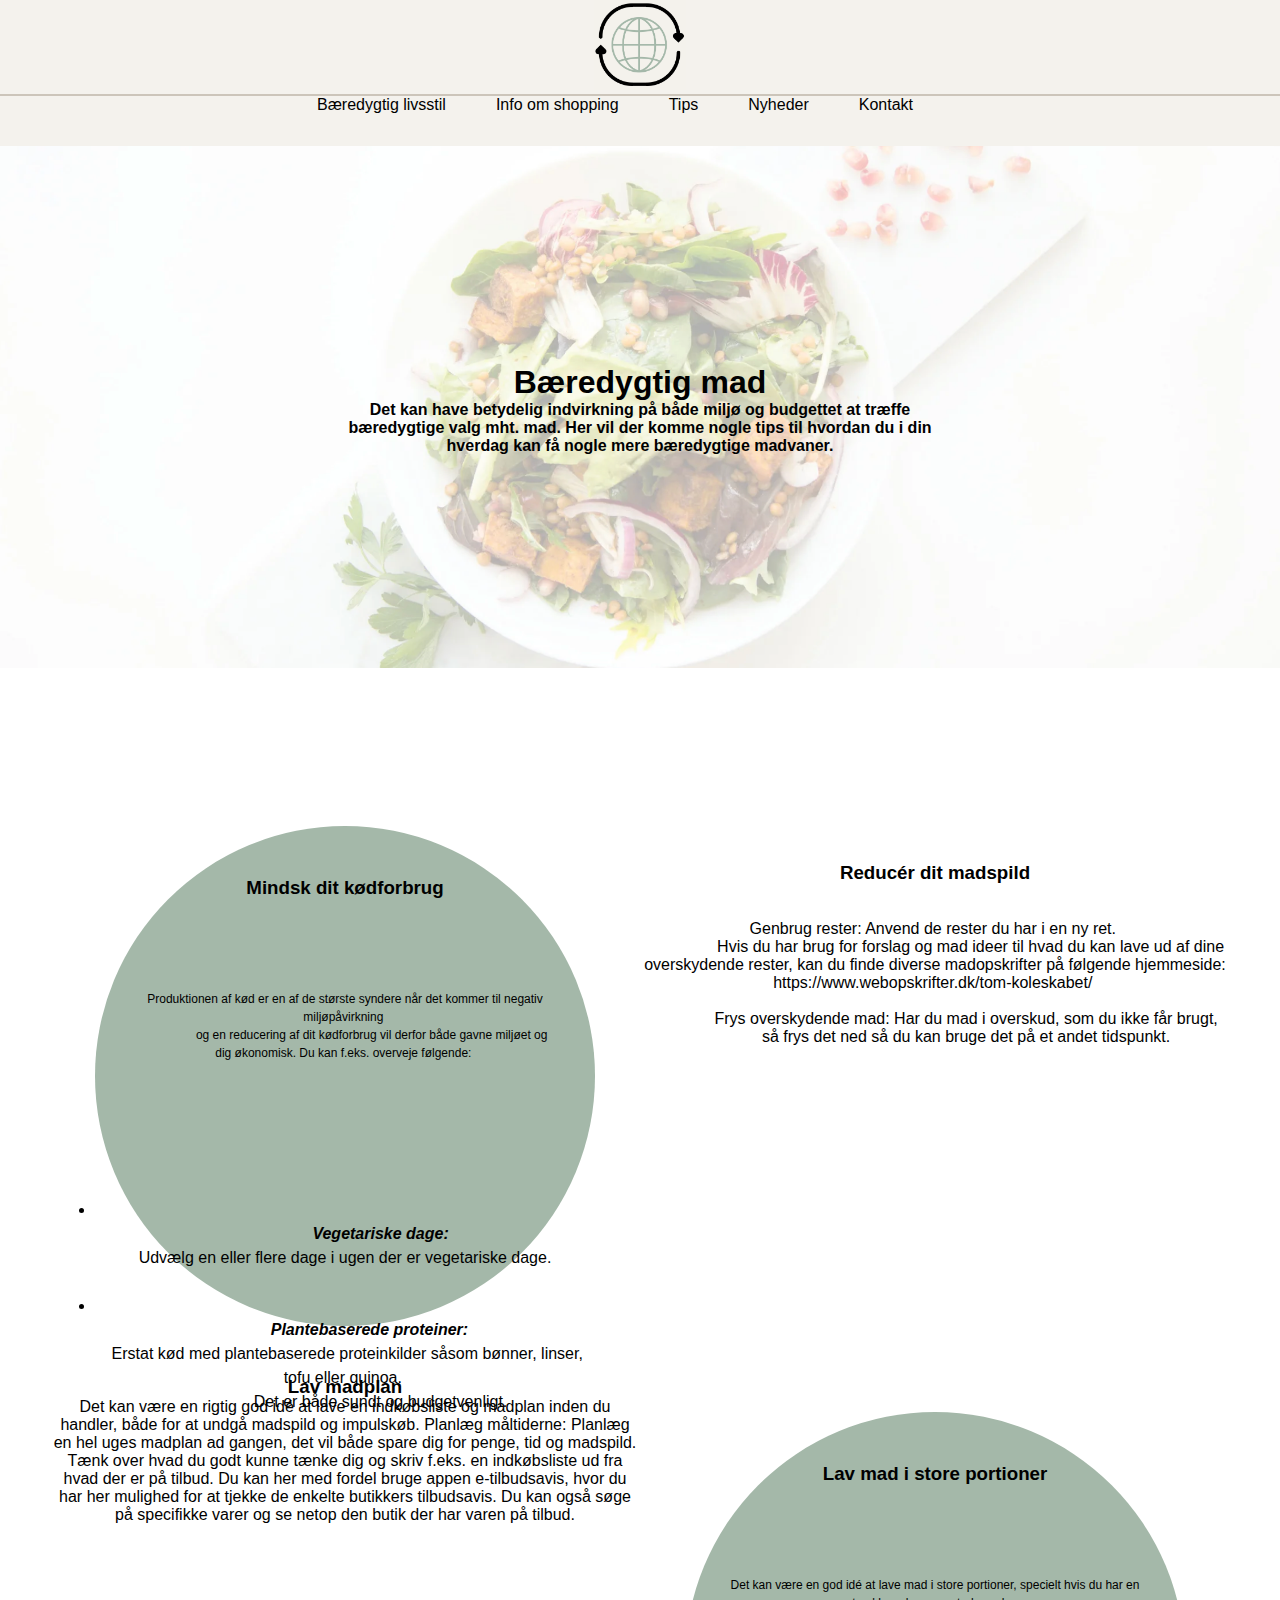
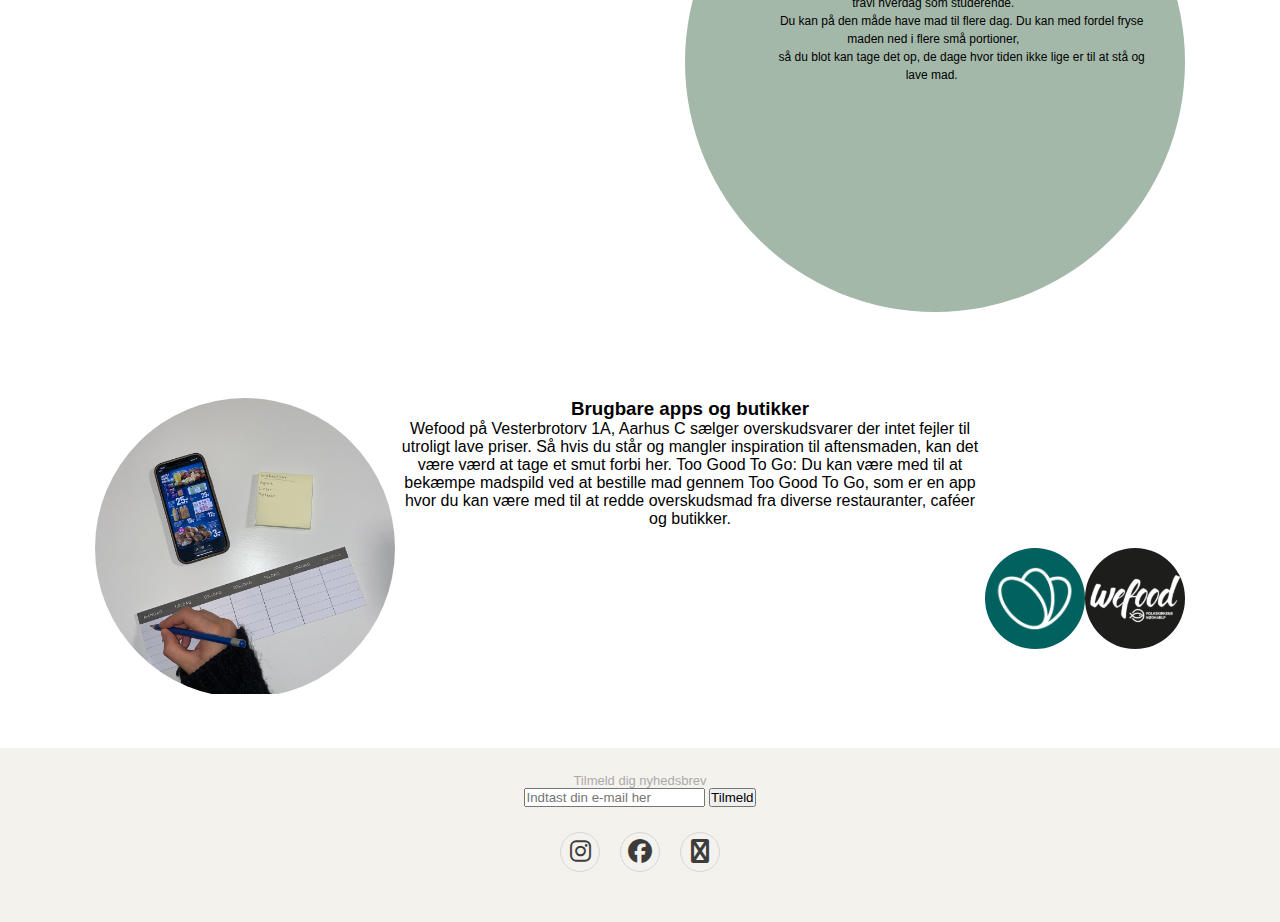
==== baeredygtig_mad.html @ e6efd1b5 "Update" ====
<!DOCTYPE html>
<html lang="da">
<head>
    <meta charset="UTF-8">
    <meta name="viewport" content="width=device-width, initial-scale=1.0">
    <title>Bæredygtig mad</title>
    <!--Linking to Font Awesome icons hosted by cdnjs-->
    <link rel="stylesheet" href="https://cdnjs.cloudflare.com/ajax/libs/font-awesome/6.4.2/css/all.min.css">
    <link rel="stylesheet" href="css/style.css">
    <link rel="shortcut icon" href="logo.png">
</head>
<body>

  
  <!-- Navigationsbar -->
  <div class="logo">
    <a href="index.html"><img src="logo.png" alt="logo" height="90"></a>
</div>

<div class="linje"></div>

<nav>   
    <ul class="flex-container">
        <li class="flex-item1">
            <a href="baeredygtig_livsstil.html">Bæredygtig livsstil</a>
            <ul class="submenu">
        <li> <a href="baeredygtigt_tøj.html">Bæredygtigt tøj</a></li>

        <li> <a href="baeredygtig_mad.html">Bæredygtig mad</a></li>
        </ul>

        <li class="flex-item2"><a href="#">Info om shopping</a></li>
        <li class="flex-item3"><a href="tips.html">Tips</a></li>
        <li class="flex-item4"><a href="#">Nyheder</a></li>
        <li class="flex-item5"><a href="#">Kontakt</a></li>
    </ul>
    
</nav>

<main>

    <section class="section-1">
        <div class="image-with-text">
        <img src="mad.jpg" alt="Baggrundsbillede af mad">
      
        <div class="text-overlay">
       <h1>Bæredygtig mad</h1>
       <h4>Det kan have betydelig indvirkning på både miljø og budgettet at træffe bæredygtige valg mht. mad. Her vil der komme nogle tips til hvordan du i din hverdag kan få nogle mere bæredygtige madvaner.</h4>
      </div>
   </div>

   </section>

   <section class="section-2">

            <div class=text1>
                <div class="circle">
            <h3>Mindsk dit kødforbrug</h3>
            <p class="text-edit">Produktionen af kød er en af de største syndere når det kommer til negativ miljøpåvirkning 
                og en reducering af dit kødforbrug vil derfor både gavne miljøet og dig økonomisk. Du kan f.eks. overveje følgende: </p>
               <ul>
                <li>
                Vegetariske dage:</li> Udvælg en eller flere dage i ugen der er vegetariske dage. 
                <li>
            Plantebaserede proteiner: </li> Erstat kød med plantebaserede proteinkilder såsom bønner, linser, tofu eller quinoa. 
                Det er både sundt og budgetvenligt.
           
        </ul>
                </div>
        </div>

        <div class=text2>
            <h3> Reducér dit madspild </h3>
            <p>Genbrug rester: Anvend de rester du har i en ny ret. 
                Hvis du har brug for forslag og mad ideer til hvad du kan lave ud af dine overskydende rester, kan du finde diverse madopskrifter på følgende hjemmeside: https://www.webopskrifter.dk/tom-koleskabet/ 
                
               Frys overskydende mad: Har du mad i overskud, som du ikke får brugt, 
                så frys det ned så du kan bruge det på et andet tidspunkt.  </p>
        </div>

    </section>

    <section class="section-3">

        <div class="text1">
            <h3>Lav madplan</h3>
            
            <p>Det kan være en rigtig god idé at lave en indkøbsliste og madplan inden du handler, 
                både for at undgå madspild og impulskøb. 

                Planlæg måltiderne: Planlæg en hel uges madplan ad gangen, det vil både spare dig for penge, tid og madspild. 
                Tænk over hvad du godt kunne tænke dig og skriv f.eks. en indkøbsliste ud fra hvad der er på tilbud. 
                Du kan her med fordel bruge appen e-tilbudsavis, hvor du har her mulighed for at tjekke de enkelte butikkers tilbudsavis. 
                Du kan også søge på specifikke varer og se netop den butik der har varen på tilbud.</p>
        </div>

        <div class="text2">
            <div class="circle">
            <h3> Lav mad i store portioner </h3>
            <p class="text-edit">Det kan være en god idé at lave mad i store portioner, specielt hvis du har en travl hverdag som studerende. 
                Du kan på den måde have mad til flere dag. Du kan med fordel fryse maden ned i flere små portioner, 
                så du blot kan tage det op, de dage hvor tiden ikke lige er til at stå og lave mad.  </p>
            </div>
        </div>

    </section>

    <section class="section-4">
            <div class="madplan">
                <img src="madplan.jpg" alt="Madplan">
            </div>

            <div class="text1">
                <h3> Brugbare apps og butikker</h3>
                
                <p>Wefood på Vesterbrotorv 1A, Aarhus C sælger overskudsvarer der intet fejler til utroligt lave priser. 
                    Så hvis du står og mangler inspiration til aftensmaden, kan det være værd at tage et smut forbi her.  
                    
                    Too Good To Go: Du kan være med til at bekæmpe madspild ved at bestille mad gennem Too Good To Go, 
                    som er en app hvor du kan være med til at redde overskudsmad fra diverse restauranter, caféer og butikker.   </p>
            </div>

            <div class="tgtg_logo">
                <img src="tgtg.png" alt="Too Good To Go Logo">
            </div>

            <div class="wefood">
                <img src="wefood.png" alt="Wefood">
            </div>

</section>

</main>
     
    <footer class="footer">

        <!-- Nyhedsmail -->
        <p>Tilmeld dig nyhedsbrev</p>  
        <label id="E-mail"><E-mail></E-mail></label>
        <input type="email" id="email" name="email" placeholder="Indtast din e-mail her"> 
        <button class="Tilmeld" type="submit">Tilmeld</button>
    
        <!-- Sociale medie ikoner -->
    
        <div class="social">
            <a href="https://www.instagram.com"><i class="fab fa-instagram"></i></a>
            <a href="https://www.facebook.com"><i class="fab fa-facebook"></i></a>
            <a href="mailto:mia.s.lauridsen@gmail.com"><i class="fab fa-envelope-open"></i></a>
        </div>
    <!--END div.social-->
    
    </footer>
</body>
</html>
---- css/style.css ----
/* CSS reset */
*{
    margin: 0;
    padding: 0;
    box-sizing: border-box;
    font-family: Arial, Helvetica, sans-serif;
}

/* Styling af logo */

.logo {
    background-color:#F4F2ED ;
    align-items: center;
    justify-content: center;
    display: flex;
}


.linje {
    border: 1px solid;
    color: #CCC5BA;
}

/* Styling af navigationsbar */
nav {
    height: 50px;
}

.flex-container {
    /* padding: 20px; */
    display: flex;  /* Change 'inline-block' to 'flex' to use flex properties */
    justify-content: center;
    flex-direction: row;
    background-color: #F4F2ED;
    z-index: 1;
    height: 100%;
}

.flex-container li {
    text-align: center;
    display: inline;
    margin-right: 50px;
}

.flex-container a {
    text-decoration: none;
    color: black;
}

.flex-container a:hover {
    color: #CCC5BA;
}

.submenu {
    display: none;
    position: absolute;
    background-color: #F4F2ED;
    padding: 10px; 
}

.flex-item1:hover .submenu {
    display: block;
    
}

/* Styling af body */
body {
    font-family: Arial, Helvetica, sans-serif;
    font-weight: 400;
    background-color: white;
}
/* Styling af forside */
.image-with-text {
    position: relative;
    text-align: center;
}

.image-with-text img {
    max-width: 100%; /* Sørg for, at billedet ikke overstiger forælderens bredde */
    height: auto;
}

.text-overlay {
    position: absolute;
    top: 50%; /* Placer overlay i midten vertikalt */
    left: 50%; /* Placer overlay i midten horisontalt */
    transform: translate(-50%, -50%); /* Centrerer overlay relativt til forældreelementet */
    color: black;
    padding: 20px; /* Juster padding efter behov */
}

.text-overlay h2 {
    font-size: 24px; 
    color: grey;
    margin: 0;
}

.text-overlay p {
    font-size: 16px; 
}

.section_2 {
    display: flex;
    justify-content: center;
}
.section_2 img {
    width: 500px;
    height: 500px;
    border-radius: 50%;
    padding: 50px;
}

/* Styling af artikel 1/underside: Bæredygtig mad */



/* Styling af section 1 */
.section-1 {
height: 630px;
}

/* Styling af section 2: */
.section-2 {
    display: flex;
    justify-content: center;
    margin: 50px;
    margin-inline-end: 50px;
    text-align: center;
  }
  
  section.“section-2” {
    text-align: center;

}

.section-2 ul li {
    font-weight:  bold;
    font-style: italic;
}

.circle {
    width: 500px;
    height: 500px;
    background-color: #A4B8A9;
    border-radius: 50%;
    align-items: center;
    color: black;
    white-space: pre-wrap;
    line-height: 1.5;
    margin-bottom: 20px;
    margin: auto;

}

  .text1, .text2 {
    width: 50%; 
    float: left;
}

.text2 {
    clear: right;
    white-space: pre-wrap;
}

.text-edit {
    padding: 40px;
    font-size: 12px;
}


/* Styling af section 3 */

.section-3 {
    display: flex;
    justify-content: center;
    margin: 50px;
    margin-inline-end: 50px;
    text-align: center;
}



/* Styling af section 4 */

.section-4 {
    display: flex;
    justify-content: center;
    margin: 50px;
    margin-inline-end: 50px;
    text-align: center;
}


.section-4 .madplan {
    width: 300px; 
    height: 300px; 
    border-radius: 50%; 
    overflow: hidden; 
}

.section-4 .madplan img {
    max-width: 100%; 
    height: auto; 
    display: block;
}

.text1 .tgtg_logo .wefood {
    display: flex;
    justify-content: center;
    align-items: center;
    text-align: center;
    flex-direction: column; /* Læg til denne egenskab for at ændre layoutet til en kolonne */
    margin: 50px;
    margin-inline-end: 50px;
}

.section-4 .tgtg_logo img {
    width: 100px;
    border-radius: 50%;
    margin-top: 150px;
}

.section-4 .wefood img {
    width: 100px;
    border-radius: 50%;
   margin-top: 150px;
}

/* Styling af artikel 2: Bæredygtigt tøj */
/* Create two equal columns that floats next to each other */
main {
    text-align: center;
}

.column {
    float: left;
    width: 50%;
    padding: 150px;
  }

  .row:after {
    content: "";
    display: table;
    clear: both;
  }

  .column img {
  width: 300px;
  height: 300px;
  border-radius: 50%;
}

.text_1, .text_2 {
  background-color: #A4B8A9;
  width: 400px;
  margin-top: 100px;
  padding:40px;
  padding-top: 50px;
  padding-bottom: 60px;
}

.text_2 {
    margin-top: 158px
}

.button {
    width: 150px;
    height: 40px;
    font-size: 16px;
    border-radius: 10px;
    margin-top: 30px;
}

/* Styling af artikel 3: Tips */
.række1 {
    text-align: center;
}

.række1 img {
    width: 100%;
}

.række2{
    display: flex;
    justify-content: space-around;
    margin-bottom: 20px;
    margin-top: 20px;
}



.transport {
    margin-right: 50px;
}

.tøj {
    margin-right: 50px;
}

.energi {
    margin-right: 20px;
}

.række3 {
    display: flex;
    justify-content: space-around;
    margin-bottom: 20px;
}

.række4 {
    display: flex;
    justify-content: space-around;
}

.rund-boks {
    display: block;
    width: 200px;
    height: 200px;
    background-color: #A4B8A9;
    color: black;
    border-radius: 50%;
    text-align: center;
    line-height: 20px;
    padding: 30px;
    display: flex;
    align-items: center; 
   
}

.række5 {
    display: flex;
    justify-content: space-evenly;
    margin: 0 150px;
   
}

.række5 .billede1 {
    width: 400px; 
    height: 400px; 
    border-radius: 50%; 
    overflow: hidden; 
  
}

.række5 .billede1 img {
    max-width: 100%; 
    height: auto; 
    display: block;
   
}

.række5 .billede2 {
    width: 400px; 
    height: 400px; 
    border-radius: 50%; 
    overflow: hidden; 
    
}

.række5 .billede2 img {
    max-width: 100%; 
    height: auto; 
    display: block;
    
}


/* Styling af footer */

.footer {
    padding: 40px;
    background-color: #F4F2ED;
}

.footer, .social {
    text-align: center;
    padding: 25px;
    color: black;
}

.social a {
    font-size: 24px;
    /* the color property here get - gets the same color as its container - in the case .social (color: #4b4c4d) */
    color: inherit;
    border: 1px solid #ccc;
    width: 40px;
    height: 40px;
    line-height: 38px;
    display: inline-block;
    text-align: center;
    border-radius: 50%;
    margin: 0 8px;
    opacity: 0.75;

}
 
.social a:hover {
    opacity: 0.9;
}

.footer ul {
    margin-top: 0;
    padding: 0;
    list-style: none;
    font-size: 18px;
    line-height: 1.6;
    margin-bottom: 0;
}

.footer ul li {
   display: inline-block;
   padding: 0 15px;
}

.footer ul li a {
    color: inherit;
    text-decoration: none;
    opacity: 0.8;
}

.footer ul li a:hover {
    opacity: 1;
}

.footer, .copyright {
    margin-top: 15px;
    text-align: center;
    font-size: 13px;
    color: #aaa;
}

/* Styling footer so it is always placed in bottom */
footer.footer {
    position: fixed;
    width: 100%;
    bottom: 0;
}

/* Absolute er ift. noget andet på siden */
footer.footer {
    position: relative;
    width: 100%;
    bottom: 0;
}
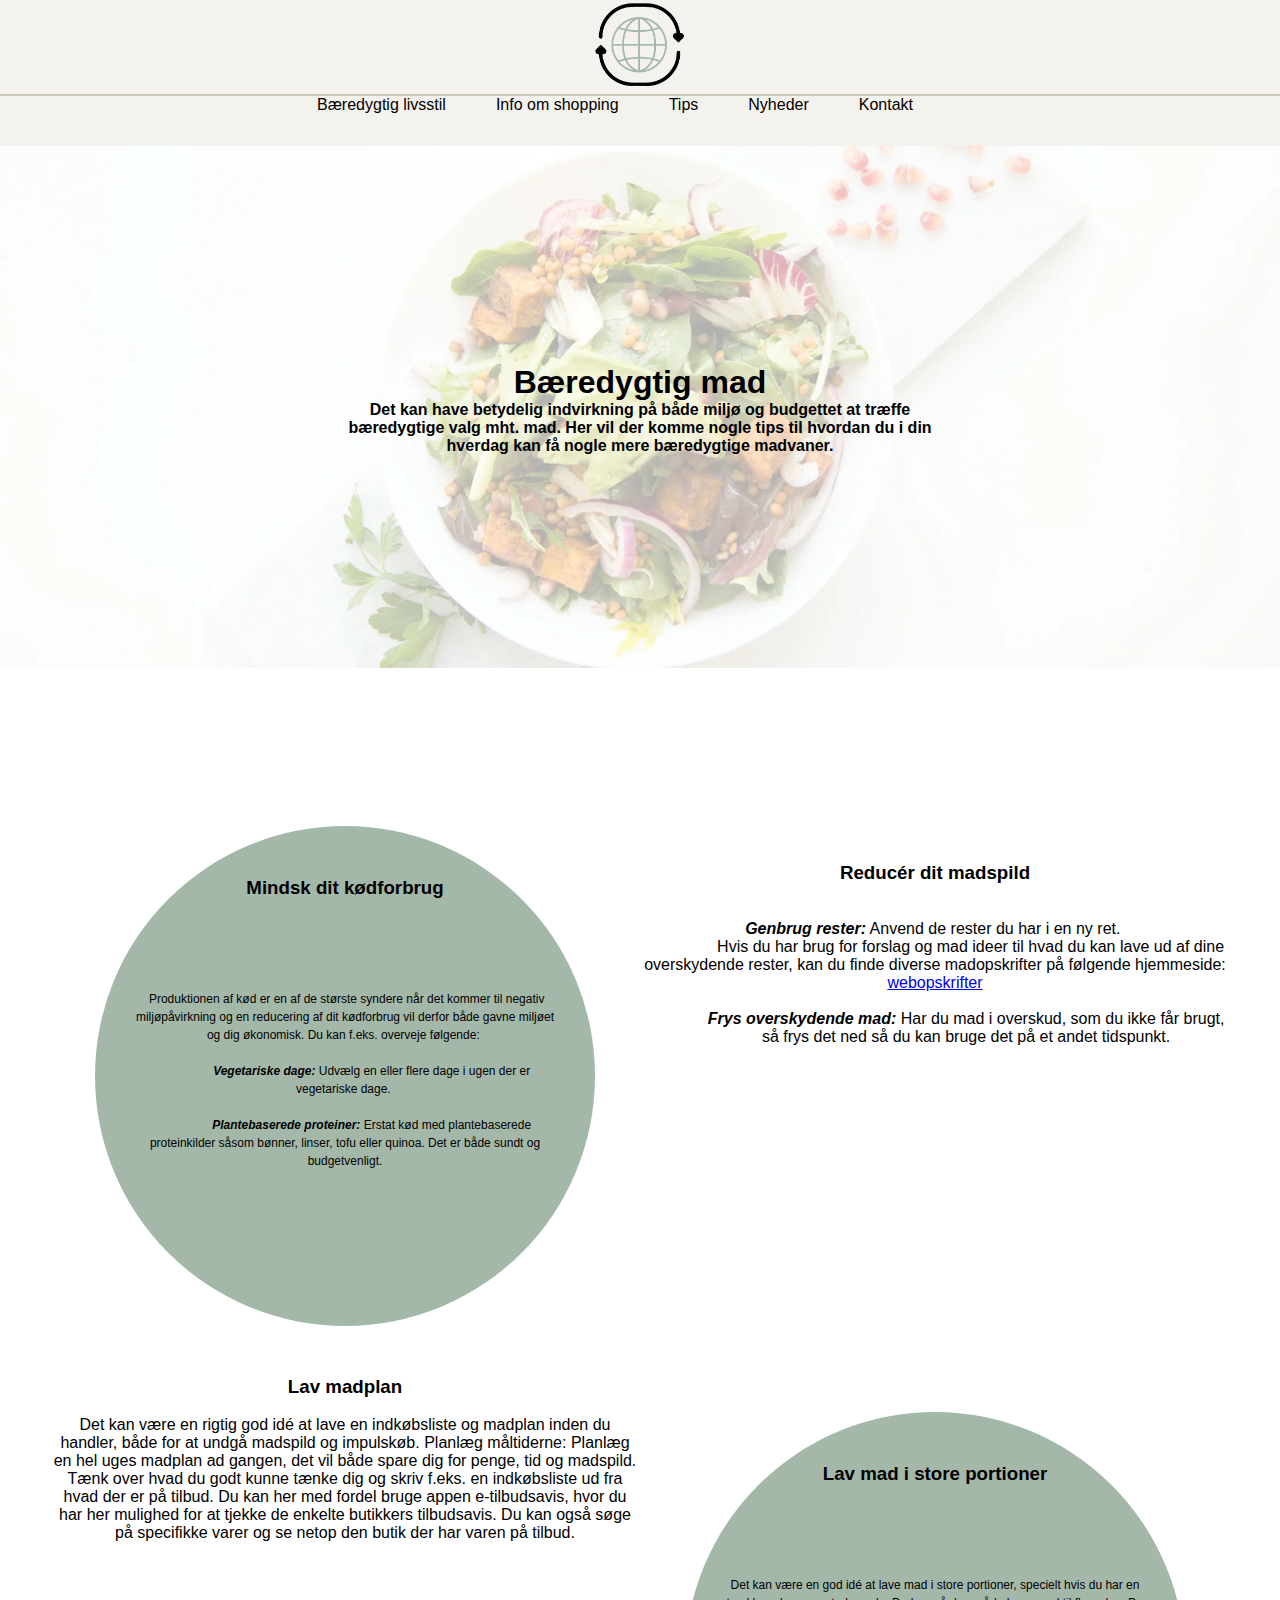
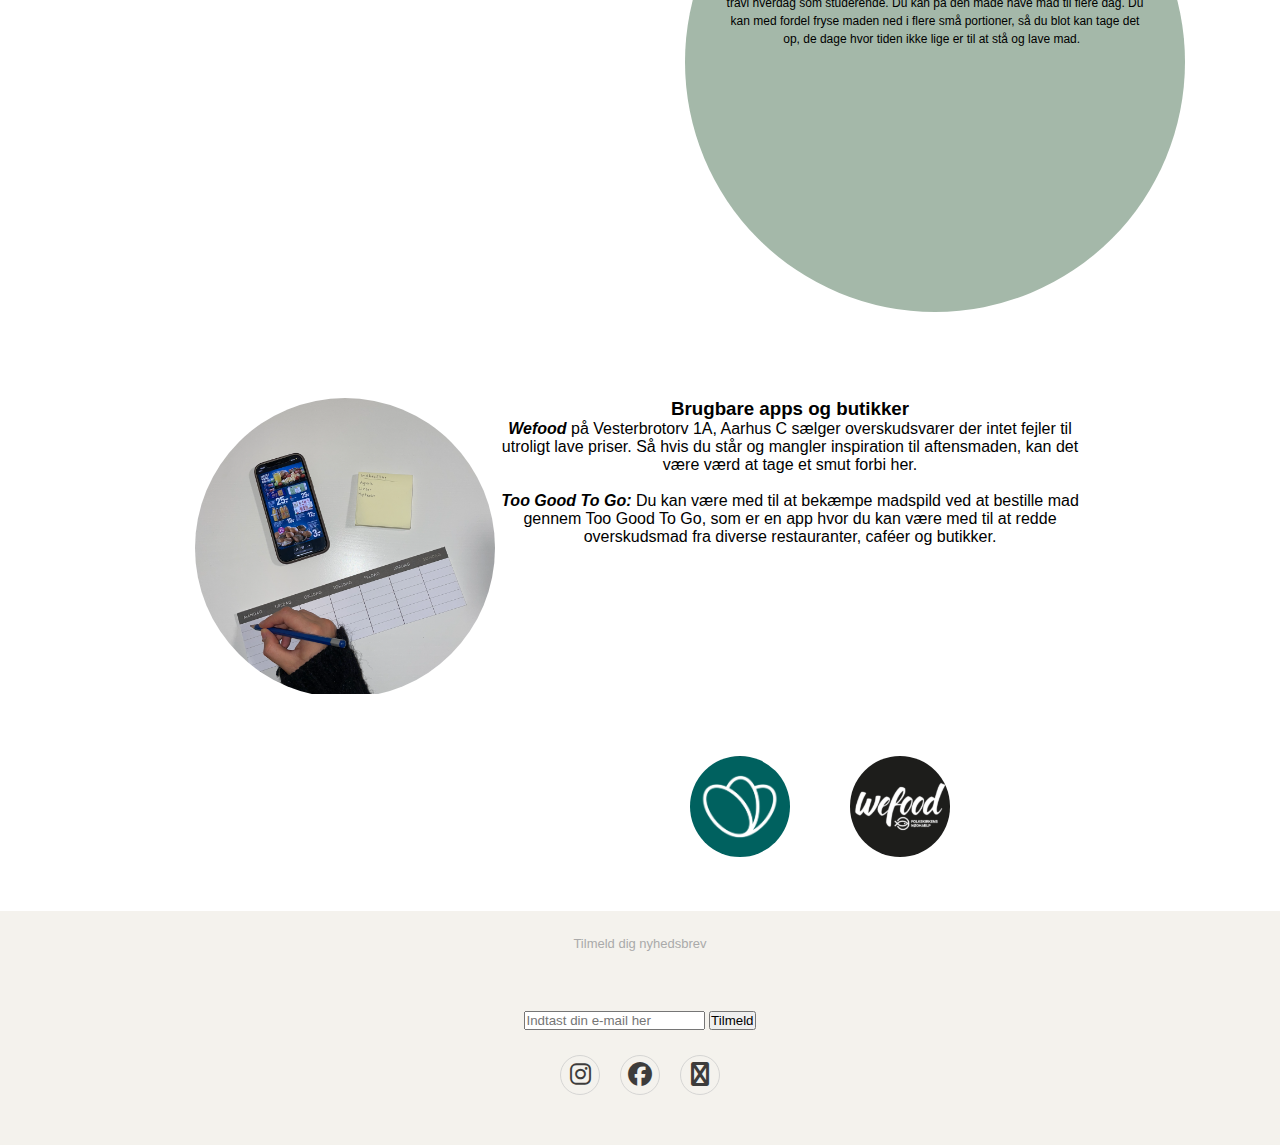
==== commit cbe89616: "Har opdateret online magazine projektet" ====
--- a/baeredygtig_mad.html
+++ b/baeredygtig_mad.html
@@ -40,7 +40,7 @@
 <main>
 
     <section class="section-1">
-        <div class="image-with-text">
+        <div class="imagewithtext">
         <img src="mad.jpg" alt="Baggrundsbillede af mad">
       
         <div class="text-overlay">
@@ -56,25 +56,22 @@
             <div class=text1>
                 <div class="circle">
             <h3>Mindsk dit kødforbrug</h3>
-            <p class="text-edit">Produktionen af kød er en af de største syndere når det kommer til negativ miljøpåvirkning 
-                og en reducering af dit kødforbrug vil derfor både gavne miljøet og dig økonomisk. Du kan f.eks. overveje følgende: </p>
-               <ul>
-                <li>
-                Vegetariske dage:</li> Udvælg en eller flere dage i ugen der er vegetariske dage. 
-                <li>
-            Plantebaserede proteiner: </li> Erstat kød med plantebaserede proteinkilder såsom bønner, linser, tofu eller quinoa. 
-                Det er både sundt og budgetvenligt.
+            <p class="text-edit"> Produktionen af kød er en af de største syndere når det kommer til negativ miljøpåvirkning og en reducering af dit kødforbrug vil derfor både gavne miljøet og dig økonomisk. Du kan f.eks. overveje følgende: 
+        
+                <b><i>Vegetariske dage:</i></b> Udvælg en eller flere dage i ugen der er vegetariske dage. 
+                
+                <b><i>Plantebaserede proteiner:</i></b> Erstat kød med plantebaserede proteinkilder såsom bønner, linser, tofu eller quinoa. Det er både sundt og budgetvenligt.</p>
            
-        </ul>
+    
                 </div>
         </div>
 
         <div class=text2>
             <h3> Reducér dit madspild </h3>
-            <p>Genbrug rester: Anvend de rester du har i en ny ret. 
-                Hvis du har brug for forslag og mad ideer til hvad du kan lave ud af dine overskydende rester, kan du finde diverse madopskrifter på følgende hjemmeside: https://www.webopskrifter.dk/tom-koleskabet/ 
+            <p><b><i>Genbrug rester:</i></b> Anvend de rester du har i en ny ret. 
+                Hvis du har brug for forslag og mad ideer til hvad du kan lave ud af dine overskydende rester, kan du finde diverse madopskrifter på følgende hjemmeside: <a href="https://www.webopskrifter.dk/tom-koleskabet/ ">webopskrifter</a>
                 
-               Frys overskydende mad: Har du mad i overskud, som du ikke får brugt, 
+               <b><i>Frys overskydende mad:</i></b> Har du mad i overskud, som du ikke får brugt, 
                 så frys det ned så du kan bruge det på et andet tidspunkt.  </p>
         </div>
 
@@ -84,7 +81,7 @@
 
         <div class="text1">
             <h3>Lav madplan</h3>
-            
+            <br>
             <p>Det kan være en rigtig god idé at lave en indkøbsliste og madplan inden du handler, 
                 både for at undgå madspild og impulskøb. 
 
@@ -97,9 +94,7 @@
         <div class="text2">
             <div class="circle">
             <h3> Lav mad i store portioner </h3>
-            <p class="text-edit">Det kan være en god idé at lave mad i store portioner, specielt hvis du har en travl hverdag som studerende. 
-                Du kan på den måde have mad til flere dag. Du kan med fordel fryse maden ned i flere små portioner, 
-                så du blot kan tage det op, de dage hvor tiden ikke lige er til at stå og lave mad.  </p>
+            <p class="text-edit">Det kan være en god idé at lave mad i store portioner, specielt hvis du har en travl hverdag som studerende. Du kan på den måde have mad til flere dag. Du kan med fordel fryse maden ned i flere små portioner, så du blot kan tage det op, de dage hvor tiden ikke lige er til at stå og lave mad.  </p>
             </div>
         </div>
 
@@ -113,20 +108,24 @@
             <div class="text1">
                 <h3> Brugbare apps og butikker</h3>
                 
-                <p>Wefood på Vesterbrotorv 1A, Aarhus C sælger overskudsvarer der intet fejler til utroligt lave priser. 
+                <p><b><i>Wefood</i></b> på Vesterbrotorv 1A, Aarhus C sælger overskudsvarer der intet fejler til utroligt lave priser. 
                     Så hvis du står og mangler inspiration til aftensmaden, kan det være værd at tage et smut forbi her.  
+                    <br> <br>
+                    <b><i>Too Good To Go:</i></b> Du kan være med til at bekæmpe madspild ved at bestille mad gennem Too Good To Go, 
+                    som er en app hvor du kan være med til at redde overskudsmad fra diverse restauranter, caféer og butikker.   </p>
                     
-                    Too Good To Go: Du kan være med til at bekæmpe madspild ved at bestille mad gennem Too Good To Go, 
-                    som er en app hvor du kan være med til at redde overskudsmad fra diverse restauranter, caféer og butikker.   </p>
+                    <div class="logoer">
+                    <div class="tgtg_logo">
+                        <img src="tgtg.png" alt="Too Good To Go Logo">
+                    </div>
+        
+                    <div class="wefood">
+                        <img src="wefood.png" alt="Wefood">
+                    </div>
+                </div>
             </div>
 
-            <div class="tgtg_logo">
-                <img src="tgtg.png" alt="Too Good To Go Logo">
-            </div>
-
-            <div class="wefood">
-                <img src="wefood.png" alt="Wefood">
-            </div>
+         
 
 </section>
 
--- a/css/style.css
+++ b/css/style.css
@@ -10,7 +10,6 @@
 
 .logo {
     background-color:#F4F2ED ;
-    align-items: center;
     justify-content: center;
     display: flex;
 }
@@ -27,8 +26,7 @@
 }
 
 .flex-container {
-    /* padding: 20px; */
-    display: flex;  /* Change 'inline-block' to 'flex' to use flex properties */
+    display: flex;  
     justify-content: center;
     flex-direction: row;
     background-color: #F4F2ED;
@@ -76,17 +74,16 @@
 }
 
 .image-with-text img {
-    max-width: 100%; /* Sørg for, at billedet ikke overstiger forælderens bredde */
+    max-width: 100%; 
     height: auto;
 }
 
 .text-overlay {
     position: absolute;
-    top: 50%; /* Placer overlay i midten vertikalt */
-    left: 50%; /* Placer overlay i midten horisontalt */
-    transform: translate(-50%, -50%); /* Centrerer overlay relativt til forældreelementet */
-    color: black;
-    padding: 20px; /* Juster padding efter behov */
+    top: 50%; 
+    left: 50%; 
+    transform: translate(-50%, -50%); 
+    color: black;
 }
 
 .text-overlay h2 {
@@ -112,14 +109,34 @@
 
 /* Styling af artikel 1/underside: Bæredygtig mad */
 
-
-
 /* Styling af section 1 */
+
 .section-1 {
 height: 630px;
 }
 
+.imagewithtext {
+    position: relative;
+    text-align: center;
+}
+
+.imagewithtext img {
+    max-width: 100%; 
+    height: auto;
+}
+
+.text-overlay {
+    position: absolute;
+    top: 50%; 
+    left: 50%; 
+    transform: translate(-50%, -50%); 
+    color: black;
+    text-decoration: none;
+}
+
+
 /* Styling af section 2: */
+
 .section-2 {
     display: flex;
     justify-content: center;
@@ -128,7 +145,7 @@
     text-align: center;
   }
   
-  section.“section-2” {
+.section.“section-2” {
     text-align: center;
 
 }
@@ -152,7 +169,7 @@
 
 }
 
-  .text1, .text2 {
+.text1, .text2 {
     width: 50%; 
     float: left;
 }
@@ -190,6 +207,14 @@
     text-align: center;
 }
 
+.logoer {
+    display: flex;
+    justify-content: center;
+}
+
+.logoer .tgtg_logo {
+    margin: 0 60px;
+}
 
 .section-4 .madplan {
     width: 300px; 
@@ -209,7 +234,7 @@
     justify-content: center;
     align-items: center;
     text-align: center;
-    flex-direction: column; /* Læg til denne egenskab for at ændre layoutet til en kolonne */
+    flex-direction: column; 
     margin: 50px;
     margin-inline-end: 50px;
 }
@@ -227,15 +252,18 @@
 }
 
 /* Styling af artikel 2: Bæredygtigt tøj */
-/* Create two equal columns that floats next to each other */
+
 main {
     text-align: center;
 }
+
 
 .column {
     float: left;
     width: 50%;
     padding: 150px;
+    line-height: 2;
+    margin-top: -70px;
   }
 
   .row:after {
@@ -244,10 +272,14 @@
     clear: both;
   }
 
+  .column, p {
+    margin-bottom: 60px;
+  }
   .column img {
   width: 300px;
   height: 300px;
   border-radius: 50%;
+  margin-bottom: 60px;
 }
 
 .text_1, .text_2 {
@@ -260,14 +292,14 @@
 }
 
 .text_2 {
-    margin-top: 158px
+    margin-top: 260px
 }
 
 .button {
     width: 150px;
     height: 40px;
     font-size: 16px;
-    border-radius: 10px;
+    border-radius: 10px ;
     margin-top: 30px;
 }
 
@@ -286,8 +318,6 @@
     margin-bottom: 20px;
     margin-top: 20px;
 }
-
-
 
 .transport {
     margin-right: 50px;
@@ -380,7 +410,6 @@
 
 .social a {
     font-size: 24px;
-    /* the color property here get - gets the same color as its container - in the case .social (color: #4b4c4d) */
     color: inherit;
     border: 1px solid #ccc;
     width: 40px;
